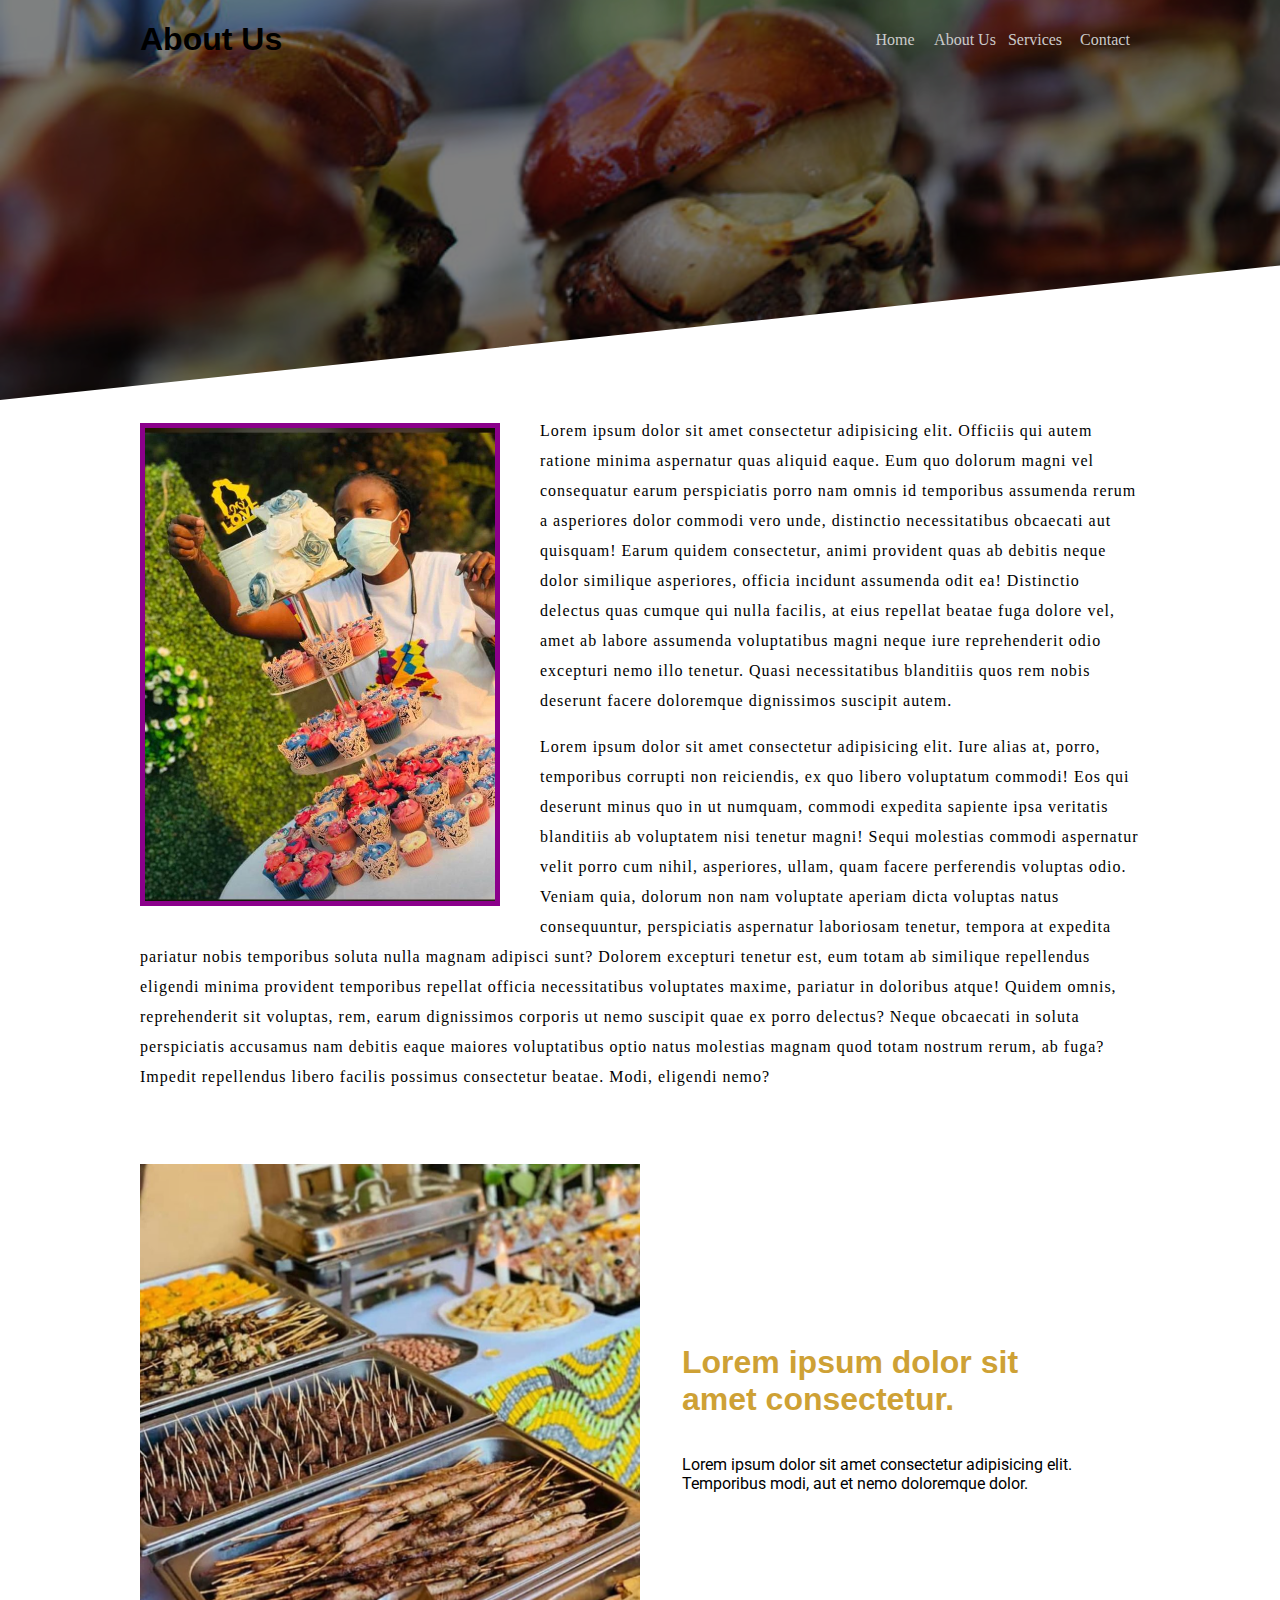
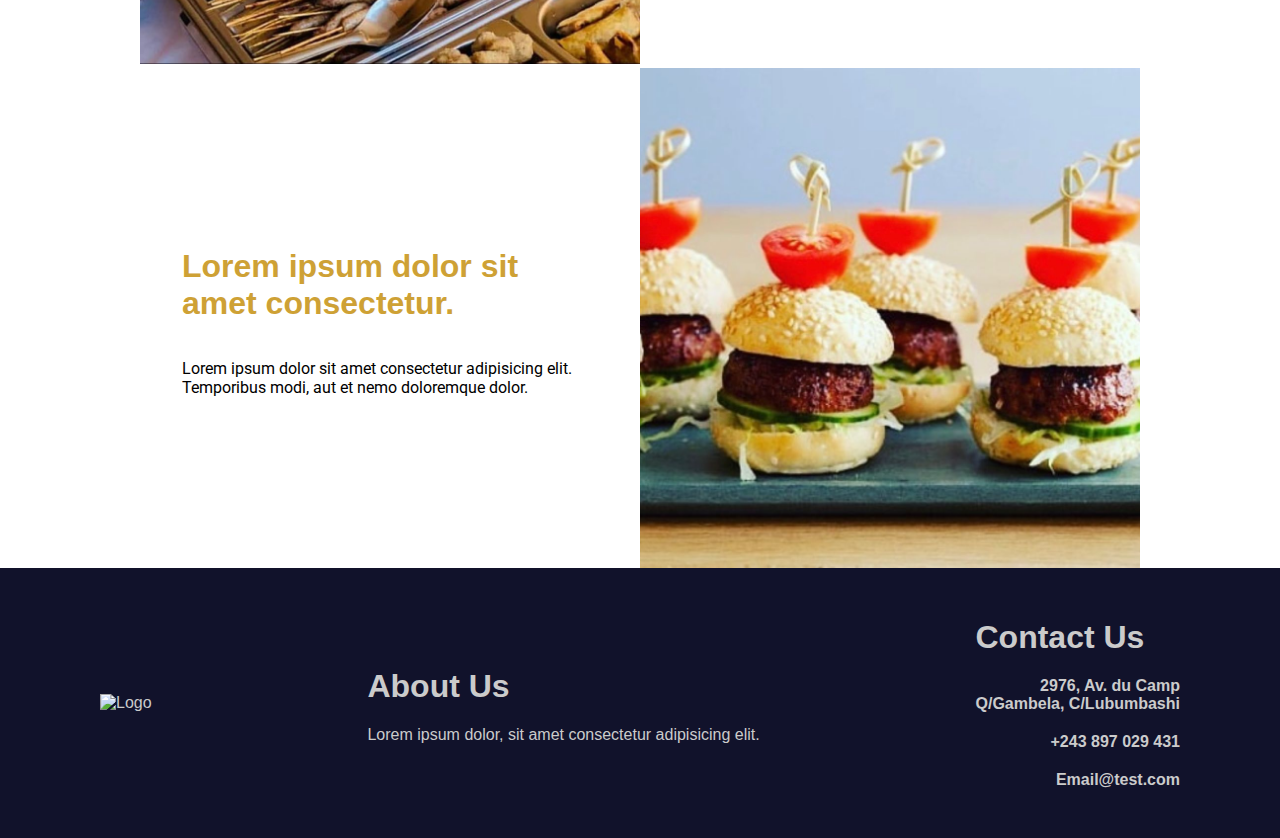
==== About.html @ c5563004 "first commit" ====
<!DOCTYPE html>
<html lang="en">

<head>
    <meta charset="UTF-8" />
    <meta http-equiv="X-UA-Compatible" content="IE=edge" />
    <meta name="viewport" content="width=device-width, initial-scale=1.0" />
    <link rel="preconnect" href="https://fonts.googleapis.com" />
    <link rel="preconnect" href="https://fonts.gstatic.com" crossorigin />
    <link href="https://fonts.googleapis.com/css2?family=Roboto:wght@100&display=swap" rel="stylesheet" />

    <link rel="preconnect" href="https://fonts.googleapis.com" />
    <link rel="preconnect" href="https://fonts.gstatic.com" crossorigin />
    <link href="https://fonts.googleapis.com/css2?family=Ubuntu+Condensed&display=swap" rel="stylesheet" />
    <link rel="preconnect" href="https://fonts.googleapis.com" />
    <link rel="preconnect" href="https://fonts.gstatic.com" crossorigin />
    <link href="https://fonts.googleapis.com/css2?family=Roboto+Slab&display=swap" rel="stylesheet" />

    <script src="https://kit.fontawesome.com/f0716b0b83.js" crossorigin="anonymous"></script>
    <link rel="stylesheet" href="Styles/body.css " />
    <link rel="stylesheet" href="Styles/navbar.css " />
    <link rel="stylesheet" href="Styles/skewed-header.css " />
    <link rel="stylesheet" href="Styles/pages-container.css" />
    <link rel="stylesheet" href="Styles/square-grid.css" />
    <link rel="stylesheet" href="Styles/footer.css" />
    <link rel="stylesheet" href="Styles/spacer.css" />
    <link rel="stylesheet" href="styles/media.css" />

    <title>About</title>
</head>

<body>
    <div class="skewed-header">
        <div class="header-bg" style="background-image: url('Images/background/about-bg.jpg')"></div>

        <div class="skewed-header-wrapper">
            <div class="skewed-header-content">
                <div class="heading-wrapper">
                    <h1>About Us</h1>
                </div>

                <div class="links-wrapper">
                    <div class="navbar-link">
                        <a href="Index.html"> Home </a>
                    </div>

                    <div class="navbar-link">
                        <a href="About.html"> About Us</a>
                    </div>

                    <div class="navbar-link">
                        <a href="Services.html"> Services</a>
                    </div>

                    <!-- <div class="navbar-link">
                        <a href="Achievements.html"> Achievements</a>
                    </div> -->

                    <div class="navbar-link">
                        <a href="Contact.html"> Contact </a>
                    </div>
                </div>
            </div>
        </div>
    </div>

    <div class="page-container">
        <div class="content-wrapper">
            <img src="Images/people/chef.jpeg" alt="image" id="chef" />

            <p>
                Lorem ipsum dolor sit amet consectetur adipisicing elit. Officiis qui autem ratione minima aspernatur quas aliquid eaque. Eum quo dolorum magni vel consequatur earum perspiciatis porro nam omnis id temporibus assumenda rerum a asperiores dolor commodi
                vero unde, distinctio necessitatibus obcaecati aut quisquam! Earum quidem consectetur, animi provident quas ab debitis neque dolor similique asperiores, officia incidunt assumenda odit ea! Distinctio delectus quas cumque qui nulla facilis,
                at eius repellat beatae fuga dolore vel, amet ab labore assumenda voluptatibus magni neque iure reprehenderit odio excepturi nemo illo tenetur. Quasi necessitatibus blanditiis quos rem nobis deserunt facere doloremque dignissimos suscipit
                autem.
            </p>

            <p>
                Lorem ipsum dolor sit amet consectetur adipisicing elit. Iure alias at, porro, temporibus corrupti non reiciendis, ex quo libero voluptatum commodi! Eos qui deserunt minus quo in ut numquam, commodi expedita sapiente ipsa veritatis blanditiis ab voluptatem
                nisi tenetur magni! Sequi molestias commodi aspernatur velit porro cum nihil, asperiores, ullam, quam facere perferendis voluptas odio. Veniam quia, dolorum non nam voluptate aperiam dicta voluptas natus consequuntur, perspiciatis aspernatur
                laboriosam tenetur, tempora at expedita pariatur nobis temporibus soluta nulla magnam adipisci sunt? Dolorem excepturi tenetur est, eum totam ab similique repellendus eligendi minima provident temporibus repellat officia necessitatibus
                voluptates maxime, pariatur in doloribus atque! Quidem omnis, reprehenderit sit voluptas, rem, earum dignissimos corporis ut nemo suscipit quae ex porro delectus? Neque obcaecati in soluta perspiciatis accusamus nam debitis eaque maiores
                voluptatibus optio natus molestias magnam quod totam nostrum rerum, ab fuga? Impedit repellendus libero facilis possimus consectetur beatae. Modi, eligendi nemo?
            </p>
        </div>
    </div>

    <div class="spacer60"></div>

    <div class="squares-img-wrapper">
        <div class="squares-img">
            <div class="square">
                <div class="img-wrapper">
                    <img src="Images/about/trrait.jpeg" alt="food" />
                </div>

                <div class="text-wrapper">
                    <h1>Lorem ipsum dolor sit amet consectetur.</h1>
                    <p>
                        Lorem ipsum dolor sit amet consectetur adipisicing elit. Temporibus modi, aut et nemo doloremque dolor.
                    </p>
                </div>
            </div>

            <div class="square">
                <div class="text-wrapper">
                    <h1>Lorem ipsum dolor sit amet consectetur.</h1>
                    <p>
                        Lorem ipsum dolor sit amet consectetur adipisicing elit. Temporibus modi, aut et nemo doloremque dolor.
                    </p>
                </div>

                <div class="img-wrapper">
                    <img src="Images/about/burger.jpeg" alt="burger" />
                </div>
            </div>
        </div>
    </div>

    <div class="footer">
        <div class="logo-footer">
            <img src="images/logo/malaika-logo.jpg" alt="Logo" />
        </div>

        <div class="about-footer">
            <h1>About Us</h1>

            <div>
                <p>Lorem ipsum dolor, sit amet consectetur adipisicing elit.</p>
            </div>
        </div>

        <div class="contact-footer">
            <h1>Contact Us</h1>
            <div class="comppany-details-wrapper">
                <i class="fas fa-map-marker-alt"></i>

                <div>
                    2976, Av. du Camp <br /> Q/Gambela, C/Lubumbashi
                </div>
            </div>

            <div class="comppany-details-wrapper">
                <i class="fas fa-phone-volume"></i>

                <div class="phone">+243 897 029 431</div>
            </div>

            <div class="comppany-details-wrapper">
                <i class="fas fa-envelope"></i>

                <div>Email@test.com</div>
            </div>
        </div>
    </div>
</body>

</html>
---- Styles/body.css ----
body {
    margin: 0px;
    /* color: #11122b; */
    font-family: 'Roboto', sans-serif;
}

h1,
h2,
h3,
h4,
h5,
h6 {
    font-family: 'Lucida Sans', 'Lucida Sans Regular', 'Lucida Grande', 'Lucida Sans Unicode', Geneva, Verdana, sans-serif;
}
---- Styles/navbar.css ----
.navbar-wrapper {
    height: 190px;
    background-color: #11122b;
    /* background-color: #f4a460; */
    color: #cbcbcb;
    display: flex;
    justify-content: space-between;
    align-items: center;
    padding: 50px 70px;
}

.navbar-wrapper>.left-column {
    background-color: #8b008b;
}

.navbar-wrapper>.left-column>.logo-wrapper img {
    width: 110px;
    height: 100%;
}

.navbar-wrapper>.center-column {
    display: grid;
    grid-template-columns: 1fr;
    grid-gap: 42px;
    width: 500px;
}

.links-wrapper {
    display: flex;
    justify-content: space-between;
    align-items: center;
}

.links-wrapper>.navbar-link {
    width: 70px;
    text-align: center;
}

.links-wrapper>.navbar-link a {
    font-family: Georgia, 'Times New Roman', Times, serif;
    color: #cbcbcb;
    text-decoration: none;
    transition: 0.5s;
}

.links-wrapper>.navbar-link a:hover {
    color: #8b008b;
    letter-spacing: 2px;
}

.navbar-wrapper>.right-flexbox {
    display: flex;
    align-items: center;
}

.navbar-wrapper>.right-flexbox>.address {
    font-family: 'Ubuntu Condensed', sans-serif;
    text-align: right;
}

.navbar-wrapper>.right-flexbox>.address a {
    color: #cbcbcb;
    text-decoration: none;
    font-size: 0.9em;
    transition: 0.5s;
}

.navbar-wrapper>.right-flexbox>.address a:hover {
    color: #8b008b
}

.navbar-wrapper>.right-flexbox>.icon-address {
    margin-left: 15px;
    font-size: 2em;
}

.navbar-wrapper>.right-flexbox>.icon-address a {
    color: #cbcbcb;
    transition: 0.5s;
}

.navbar-wrapper>.right-flexbox>.icon-address a:hover {
    color: #8b008b
}
---- Styles/skewed-header.css ----
.skewed-header {
    position: relative;
    height: 400px;
    overflow: hidden;
}

.skewed-header>.header-bg {
    position: absolute;
    top: 0;
    bottom: 0;
    right: 0;
    left: 0;
    height: 100%;
    width: 100%;
    background-repeat: no-repeat;
    background-size: 100%;
    transform: skewY(-6deg);
    transform-origin: top left;
    filter: brightness(50%);
}

.skewed-header>.skewed-header-wrapper {
    position: absolute;
    display: flex;
    justify-content: center;
    width: 100vw;
}

.skewed-header>.skewed-header-wrapper>.skewed-header-content {
    width: 1000px;
    display: flex;
    justify-content: space-between;
    align-items: center;
}
---- Styles/pages-container.css ----
.page-container {
    display: flex;
    justify-content: center;
}

.page-container>.content-wrapper {
    width: 1000px;
}

.page-container>.content-wrapper>#chef {
    width: 350px;
    margin: 23px 40px 20px 0px;
    float: left;
    border: 5px solid #8b008b;
}

.page-container>.content-wrapper p {
    font-family: 'Times New Roman', Times, serif;
    letter-spacing: 1px;
    line-height: 30px;
}
---- Styles/square-grid.css ----
.squares-img-wrapper {
    display: flex;
    justify-content: center;
    margin-top: -4px;
}

.squares-img-wrapper>.squares-img {
    width: 1000px;
}

.squares-img-wrapper>.squares-img>.square {
    display: grid;
    grid-template-columns: 1fr 1fr;
}

.square>.img-wrapper img {
    width: 100%;
    height: 500px;
    object-fit: cover;
}

.square>.text-wrapper {
    display: flex;
    justify-content: center;
    align-items: center;
    flex-direction: column;
    padding: 42px;
}

.square>.text-wrapper h1 {
    color: #cea135;
}
---- Styles/footer.css ----
.footer {
    background-color: #11122b;
    color: #cbcbcb;
    font-family: "Ubuntu Condensed", sans-serif;
    display: flex;
    justify-content: space-between;
    align-items: center;
    /* flex-direction: auto; */
    padding: 60px 100px;
    height: 150px;
    margin-top: -4px;
}

.footer>.logo-footer img {
    width: 180px;
    height: 100%;
}

.footer>.contact-footer>.comppany-details-wrapper {
    font-family: "Ubuntu Condensed", sans-serif;
    font-weight: 900;
    display: flex;
    align-items: center;
    justify-content: space-between;
    padding: 0;
    margin-top: 20px;
    margin-bottom: 20px;
    text-align: right;
    /* margin-left: 15px; */
    /* font-size: 1.25em; */
}

.footer>.contact-footer>.comppany-details-wrapper i {
    color: #8b008b;
}

.footer>.about-footer {
    /* display: grid;
    grid-template-columns: 1fr;
    grid-gap: 85px;
    width: 500px; */
    padding: 0;
    /* vertical-align: baseline; */
    /* vertical-align: inherit; */
    /* margin-bottom: 100px; */
}
---- Styles/spacer.css ----
.spacer60 {
    height: 60px;
    width: 100%;
}

.anchor-link {
    text-decoration: none;
}

.anchor-link:focus {
    outline: none;
}

.anchor-link h1::after {
    font-family: "Font Awesome 5 Free";
    content: "\f0c1";
    font-weight: 900;
}
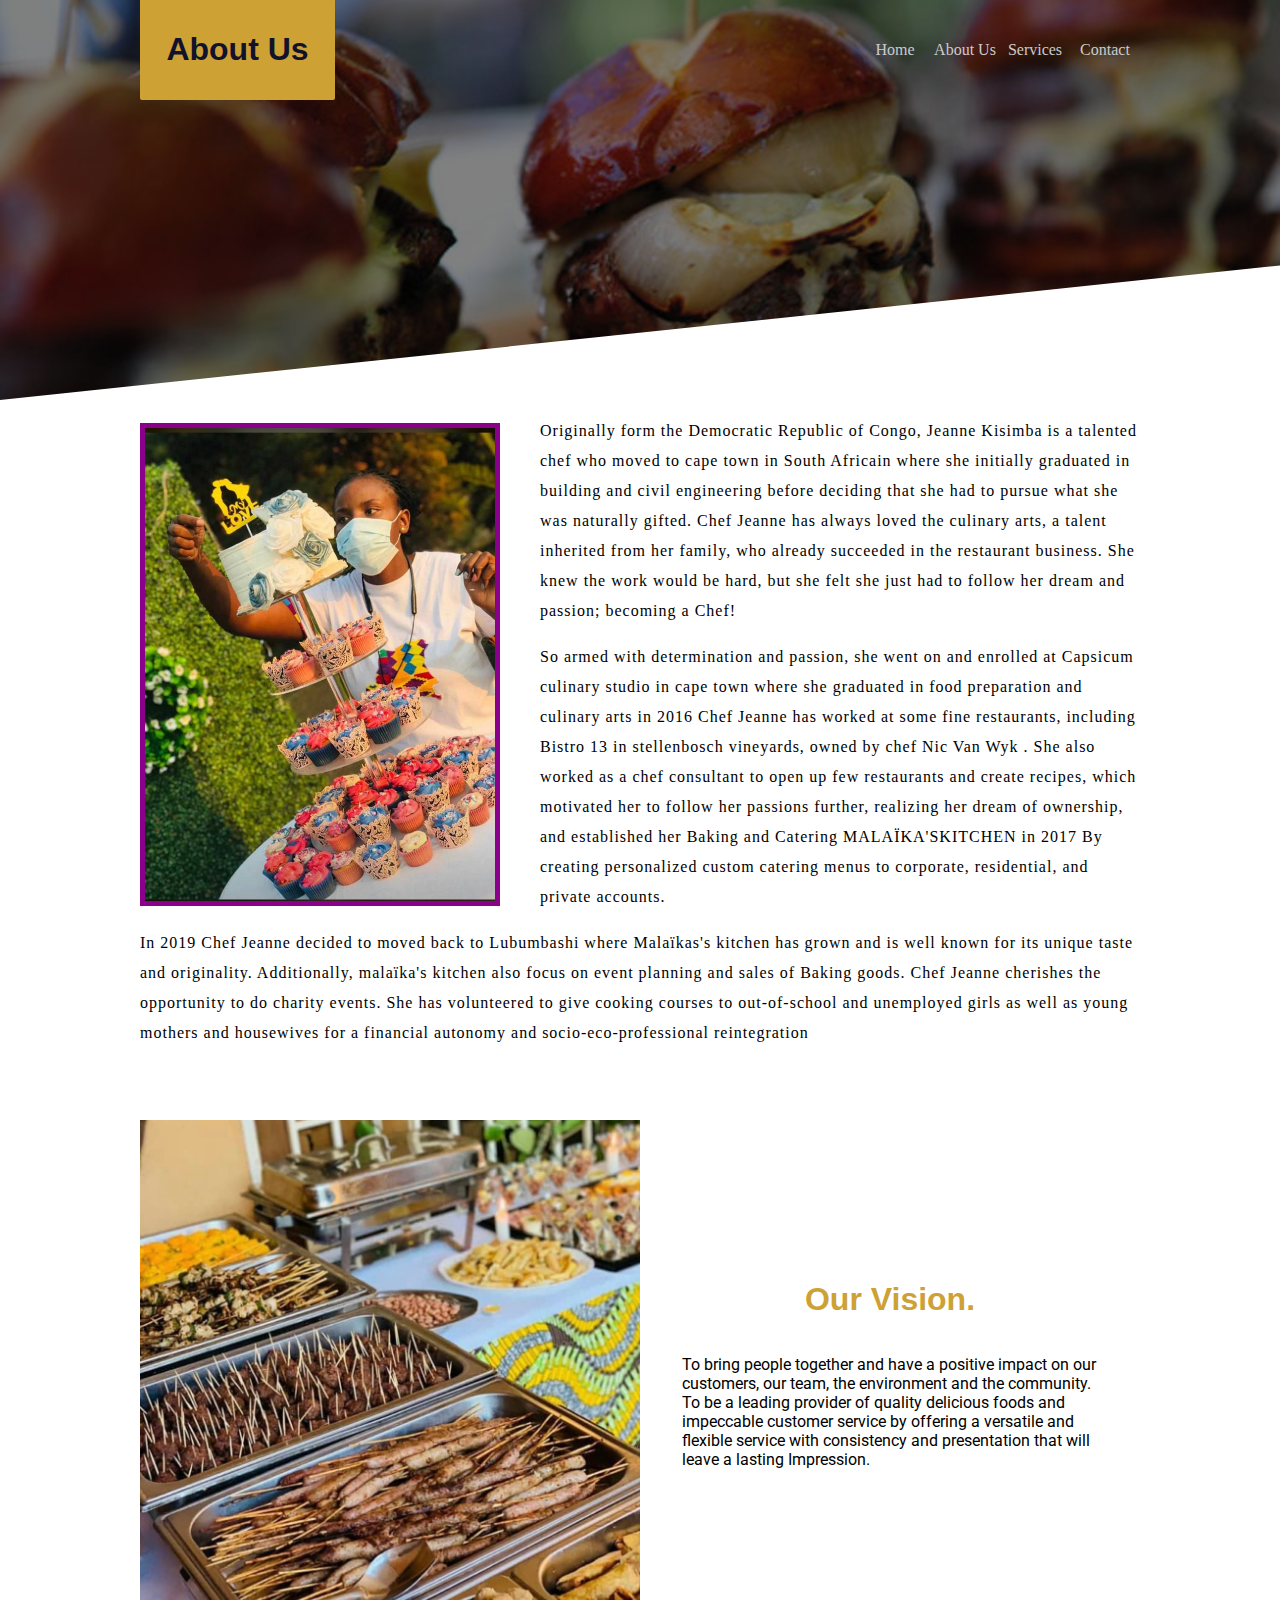
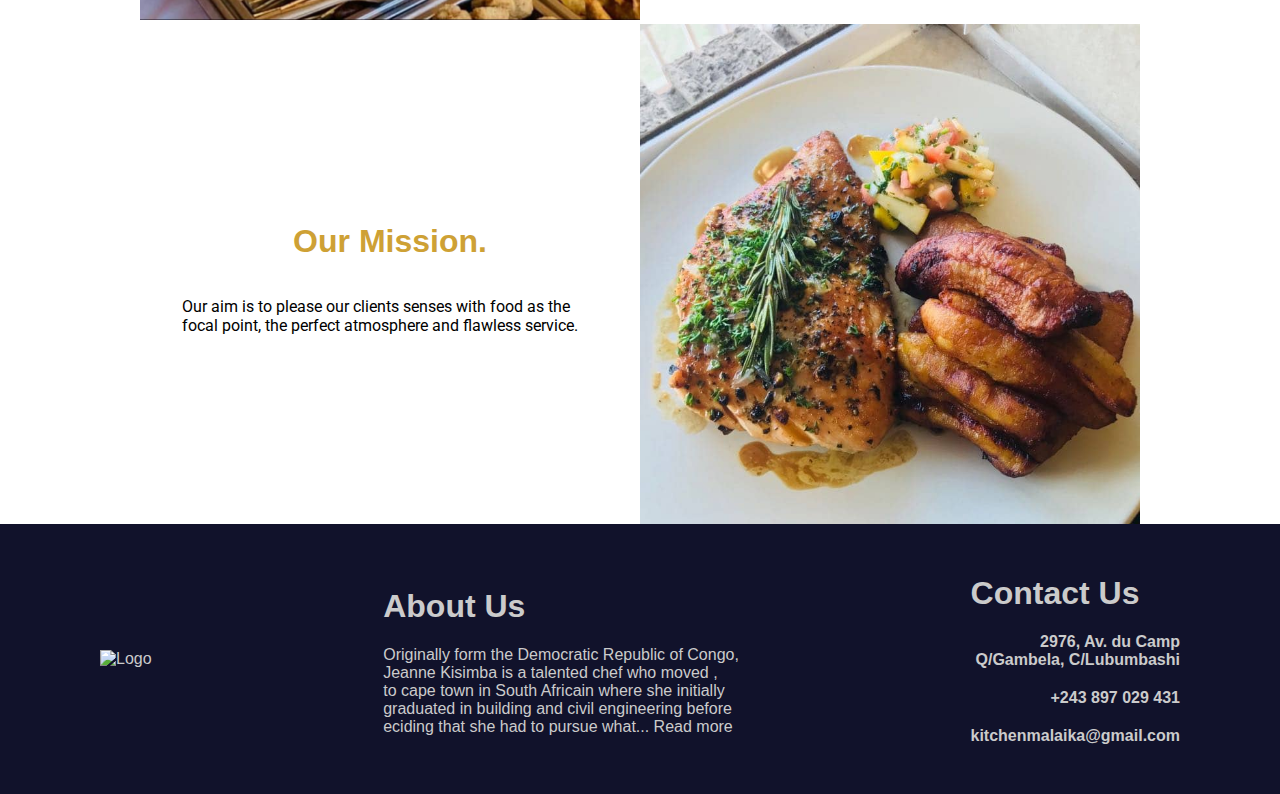
==== commit e1e2d0b9: "change contact" ====
--- a/About.html
+++ b/About.html
@@ -69,18 +69,20 @@
             <img src="Images/people/chef.jpeg" alt="image" id="chef" />
 
             <p>
-                Lorem ipsum dolor sit amet consectetur adipisicing elit. Officiis qui autem ratione minima aspernatur quas aliquid eaque. Eum quo dolorum magni vel consequatur earum perspiciatis porro nam omnis id temporibus assumenda rerum a asperiores dolor commodi
-                vero unde, distinctio necessitatibus obcaecati aut quisquam! Earum quidem consectetur, animi provident quas ab debitis neque dolor similique asperiores, officia incidunt assumenda odit ea! Distinctio delectus quas cumque qui nulla facilis,
-                at eius repellat beatae fuga dolore vel, amet ab labore assumenda voluptatibus magni neque iure reprehenderit odio excepturi nemo illo tenetur. Quasi necessitatibus blanditiis quos rem nobis deserunt facere doloremque dignissimos suscipit
-                autem.
+                Originally form the Democratic Republic of Congo, Jeanne Kisimba is a talented chef who moved to cape town in South Africain where she initially graduated in building and civil engineering before deciding that she had to pursue what she was naturally
+                gifted. Chef Jeanne has always loved the culinary arts, a talent inherited from her family, who already succeeded in the restaurant business. She knew the work would be hard, but she felt she just had to follow her dream and passion; becoming
+                a Chef!
             </p>
 
             <p>
-                Lorem ipsum dolor sit amet consectetur adipisicing elit. Iure alias at, porro, temporibus corrupti non reiciendis, ex quo libero voluptatum commodi! Eos qui deserunt minus quo in ut numquam, commodi expedita sapiente ipsa veritatis blanditiis ab voluptatem
-                nisi tenetur magni! Sequi molestias commodi aspernatur velit porro cum nihil, asperiores, ullam, quam facere perferendis voluptas odio. Veniam quia, dolorum non nam voluptate aperiam dicta voluptas natus consequuntur, perspiciatis aspernatur
-                laboriosam tenetur, tempora at expedita pariatur nobis temporibus soluta nulla magnam adipisci sunt? Dolorem excepturi tenetur est, eum totam ab similique repellendus eligendi minima provident temporibus repellat officia necessitatibus
-                voluptates maxime, pariatur in doloribus atque! Quidem omnis, reprehenderit sit voluptas, rem, earum dignissimos corporis ut nemo suscipit quae ex porro delectus? Neque obcaecati in soluta perspiciatis accusamus nam debitis eaque maiores
-                voluptatibus optio natus molestias magnam quod totam nostrum rerum, ab fuga? Impedit repellendus libero facilis possimus consectetur beatae. Modi, eligendi nemo?
+                So armed with determination and passion, she went on and enrolled at Capsicum culinary studio in cape town where she graduated in food preparation and culinary arts in 2016 Chef Jeanne has worked at some fine restaurants, including Bistro 13 in stellenbosch
+                vineyards, owned by chef Nic Van Wyk . She also worked as a chef consultant to open up few restaurants and create recipes, which motivated her to follow her passions further, realizing her dream of ownership, and established her Baking
+                and Catering MALAÏKA'SKITCHEN in 2017 By creating personalized custom catering menus to corporate, residential, and private accounts.
+            </p>
+
+            <p>
+                In 2019 Chef Jeanne decided to moved back to Lubumbashi where Malaïkas's kitchen has grown and is well known for its unique taste and originality. Additionally, malaïka's kitchen also focus on event planning and sales of Baking goods. Chef Jeanne cherishes
+                the opportunity to do charity events. She has volunteered to give cooking courses to out-of-school and unemployed girls as well as young mothers and housewives for a financial autonomy and socio-eco-professional reintegration
             </p>
         </div>
     </div>
@@ -95,23 +97,24 @@
                 </div>
 
                 <div class="text-wrapper">
-                    <h1>Lorem ipsum dolor sit amet consectetur.</h1>
+                    <h1>Our Vision.</h1>
                     <p>
-                        Lorem ipsum dolor sit amet consectetur adipisicing elit. Temporibus modi, aut et nemo doloremque dolor.
+                        To bring people together and have a positive impact on our customers, our team, the environment and the community. To be a leading provider of quality delicious foods and impeccable customer service by offering a versatile and flexible service with consistency
+                        and presentation that will leave a lasting Impression.
                     </p>
                 </div>
             </div>
 
             <div class="square">
                 <div class="text-wrapper">
-                    <h1>Lorem ipsum dolor sit amet consectetur.</h1>
+                    <h1>Our Mission.</h1>
                     <p>
-                        Lorem ipsum dolor sit amet consectetur adipisicing elit. Temporibus modi, aut et nemo doloremque dolor.
+                        Our aim is to please our clients senses with food as the focal point, the perfect atmosphere and flawless service.
                     </p>
                 </div>
 
                 <div class="img-wrapper">
-                    <img src="Images/about/burger.jpeg" alt="burger" />
+                    <img src="Images/service/mission.jpeg" alt="burger" />
                 </div>
             </div>
         </div>
@@ -126,8 +129,14 @@
             <h1>About Us</h1>
 
             <div>
-                <p>Lorem ipsum dolor, sit amet consectetur adipisicing elit.</p>
+                <p> Originally form the Democratic Republic of Congo, </br> Jeanne Kisimba is a talented chef who moved ,</br> to cape town in South Africain where she initially </br> graduated in building and civil engineering before </br>
+                    eciding that she had to pursue what...
+                    <a href="About.html"> Read more </a>
+
+
+                </p>
             </div>
+
         </div>
 
         <div class="contact-footer">
@@ -149,7 +158,7 @@
             <div class="comppany-details-wrapper">
                 <i class="fas fa-envelope"></i>
 
-                <div>Email@test.com</div>
+                <div>kitchenmalaika@gmail.com</div>
             </div>
         </div>
     </div>
--- a/Styles/skewed-header.css
+++ b/Styles/skewed-header.css
@@ -31,4 +31,14 @@
     display: flex;
     justify-content: space-between;
     align-items: center;
+}
+
+.skewed-header>.skewed-header-wrapper>.skewed-header-content>.heading-wrapper {
+    background-color: #cea135;
+    color: #11122b;
+    border-bottom-left-radius: 2px;
+    border-bottom-right-radius: 2px;
+    width: 175px;
+    padding: 10px;
+    text-align: center;
 }--- a/Styles/footer.css
+++ b/Styles/footer.css
@@ -43,4 +43,21 @@
     /* vertical-align: baseline; */
     /* vertical-align: inherit; */
     /* margin-bottom: 100px; */
-}+}
+
+.footer>.about-footer a {
+    color: #cbcbcb;
+    text-decoration: none;
+}
+
+.footer>.about-footer a:hover {
+    color: #8b008b
+}
+
+
+/* .navbar-wrapper>.right-flexbox>.address a {
+    color: #cbcbcb;
+    text-decoration: none;
+    font-size: 0.9em;
+    transition: 0.5s;
+} */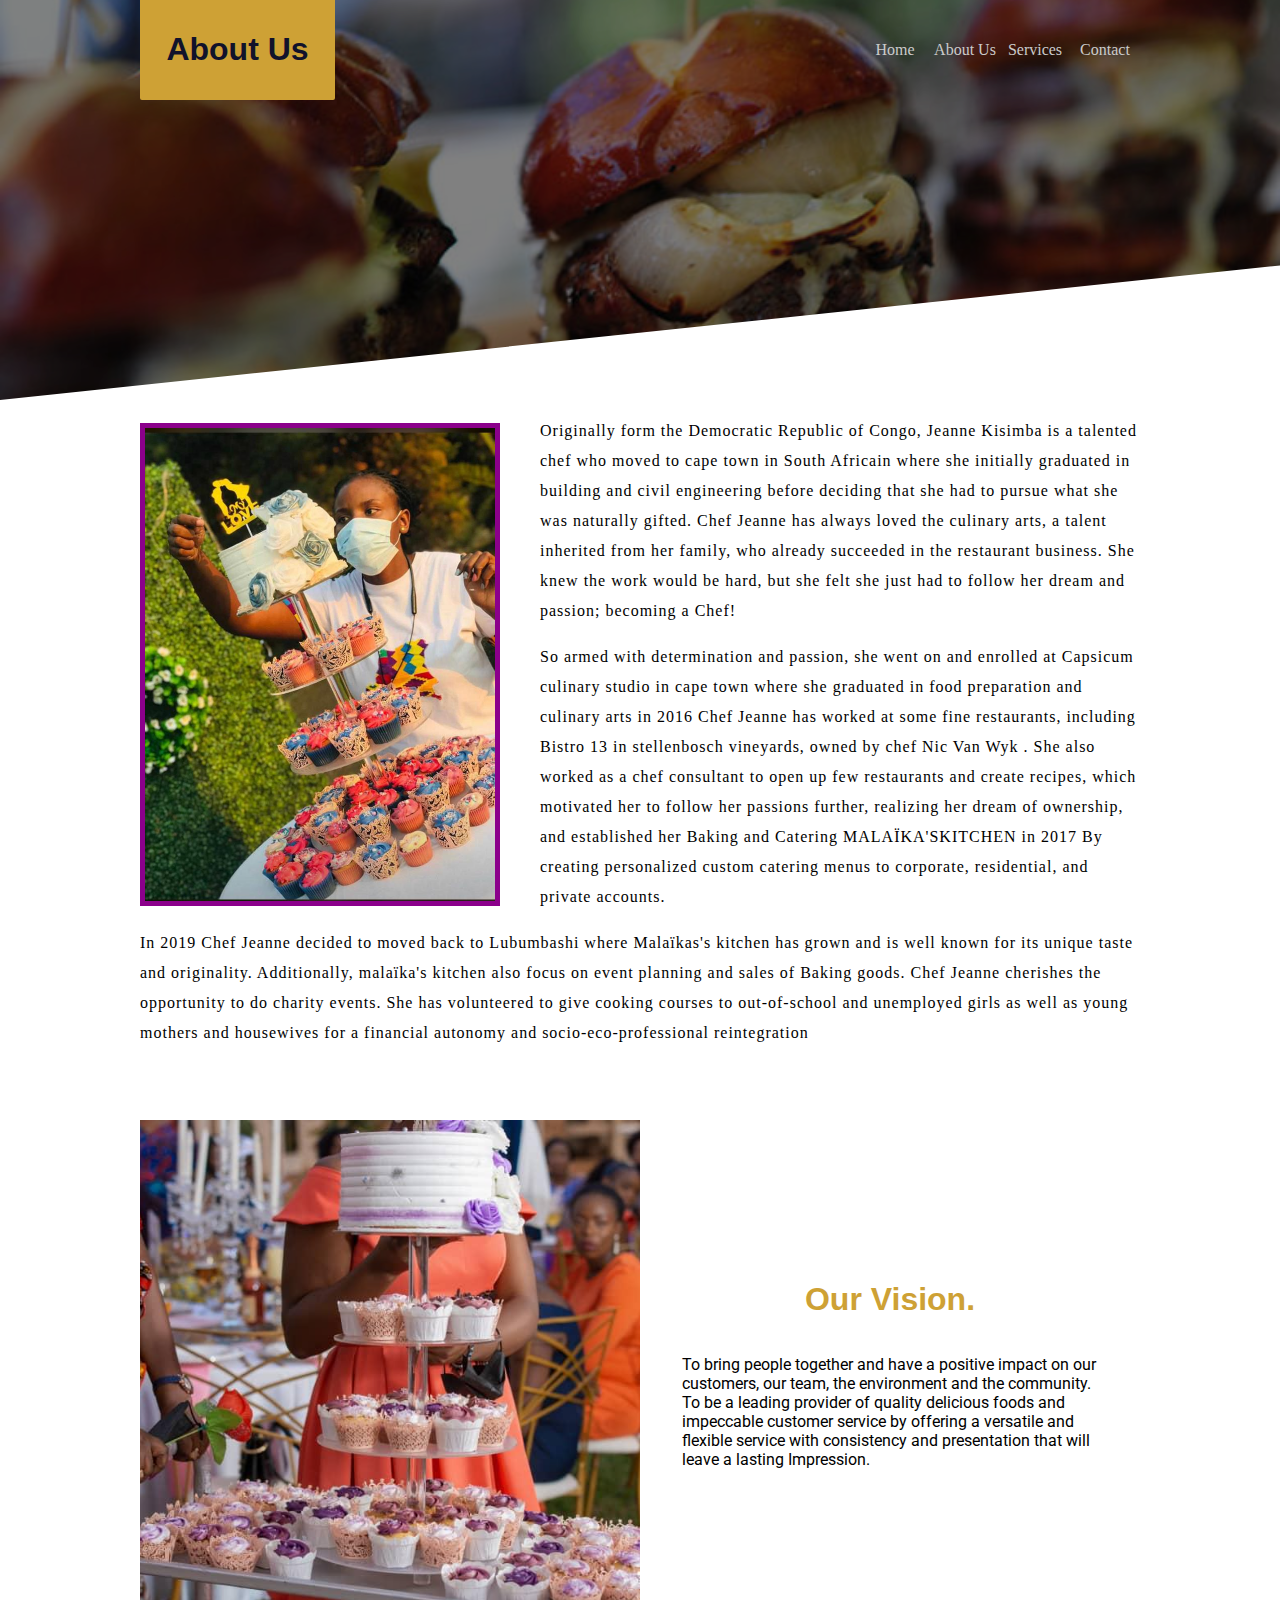
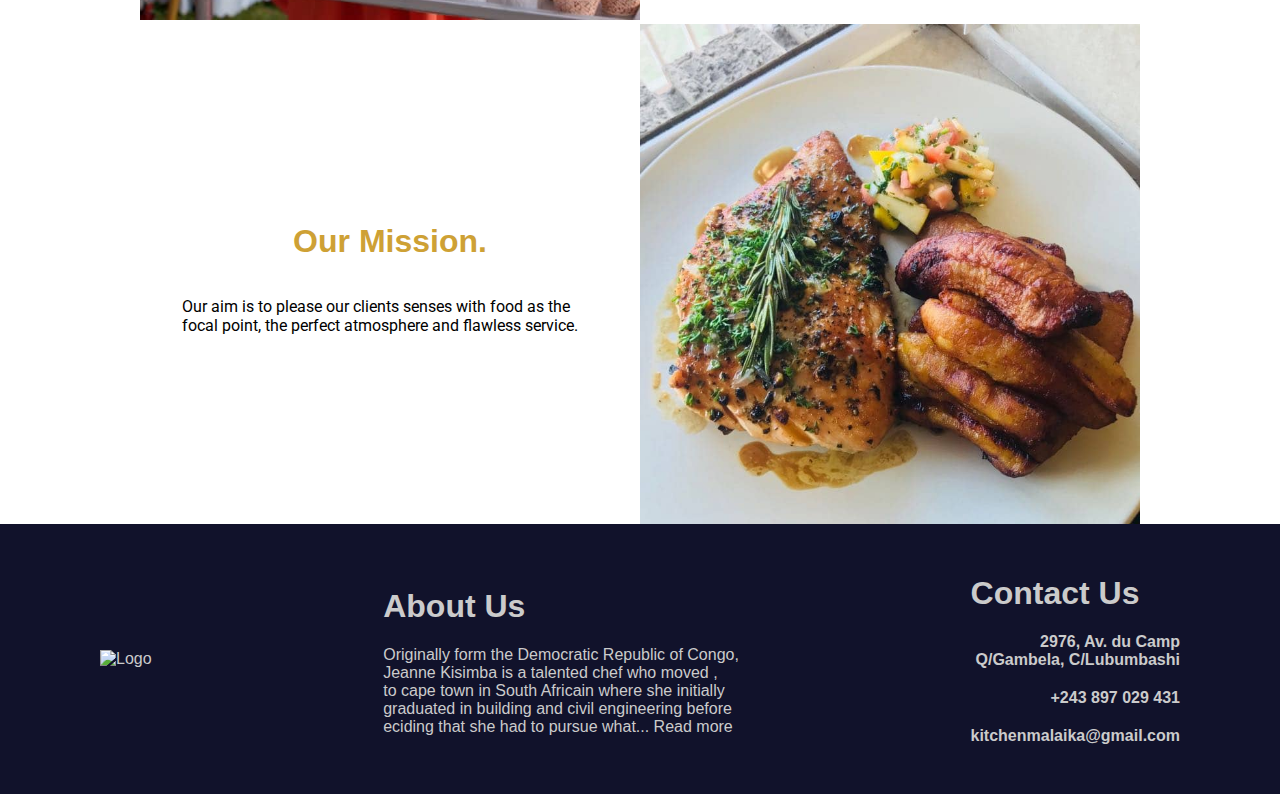
==== commit d45dca53: "about" ====
--- a/About.html
+++ b/About.html
@@ -93,7 +93,7 @@
         <div class="squares-img">
             <div class="square">
                 <div class="img-wrapper">
-                    <img src="Images/about/trrait.jpeg" alt="food" />
+                    <img src="Images/about/people.jpeg" alt="food" />
                 </div>
 
                 <div class="text-wrapper">
--- a/Styles/square-grid.css
+++ b/Styles/square-grid.css
@@ -29,4 +29,8 @@
 
 .square>.text-wrapper h1 {
     color: #cea135;
+}
+
+.squares-img-wrapper>.square>.text-wrapper p {
+    font-family: 'Times New Roman', Times, serif;
 }